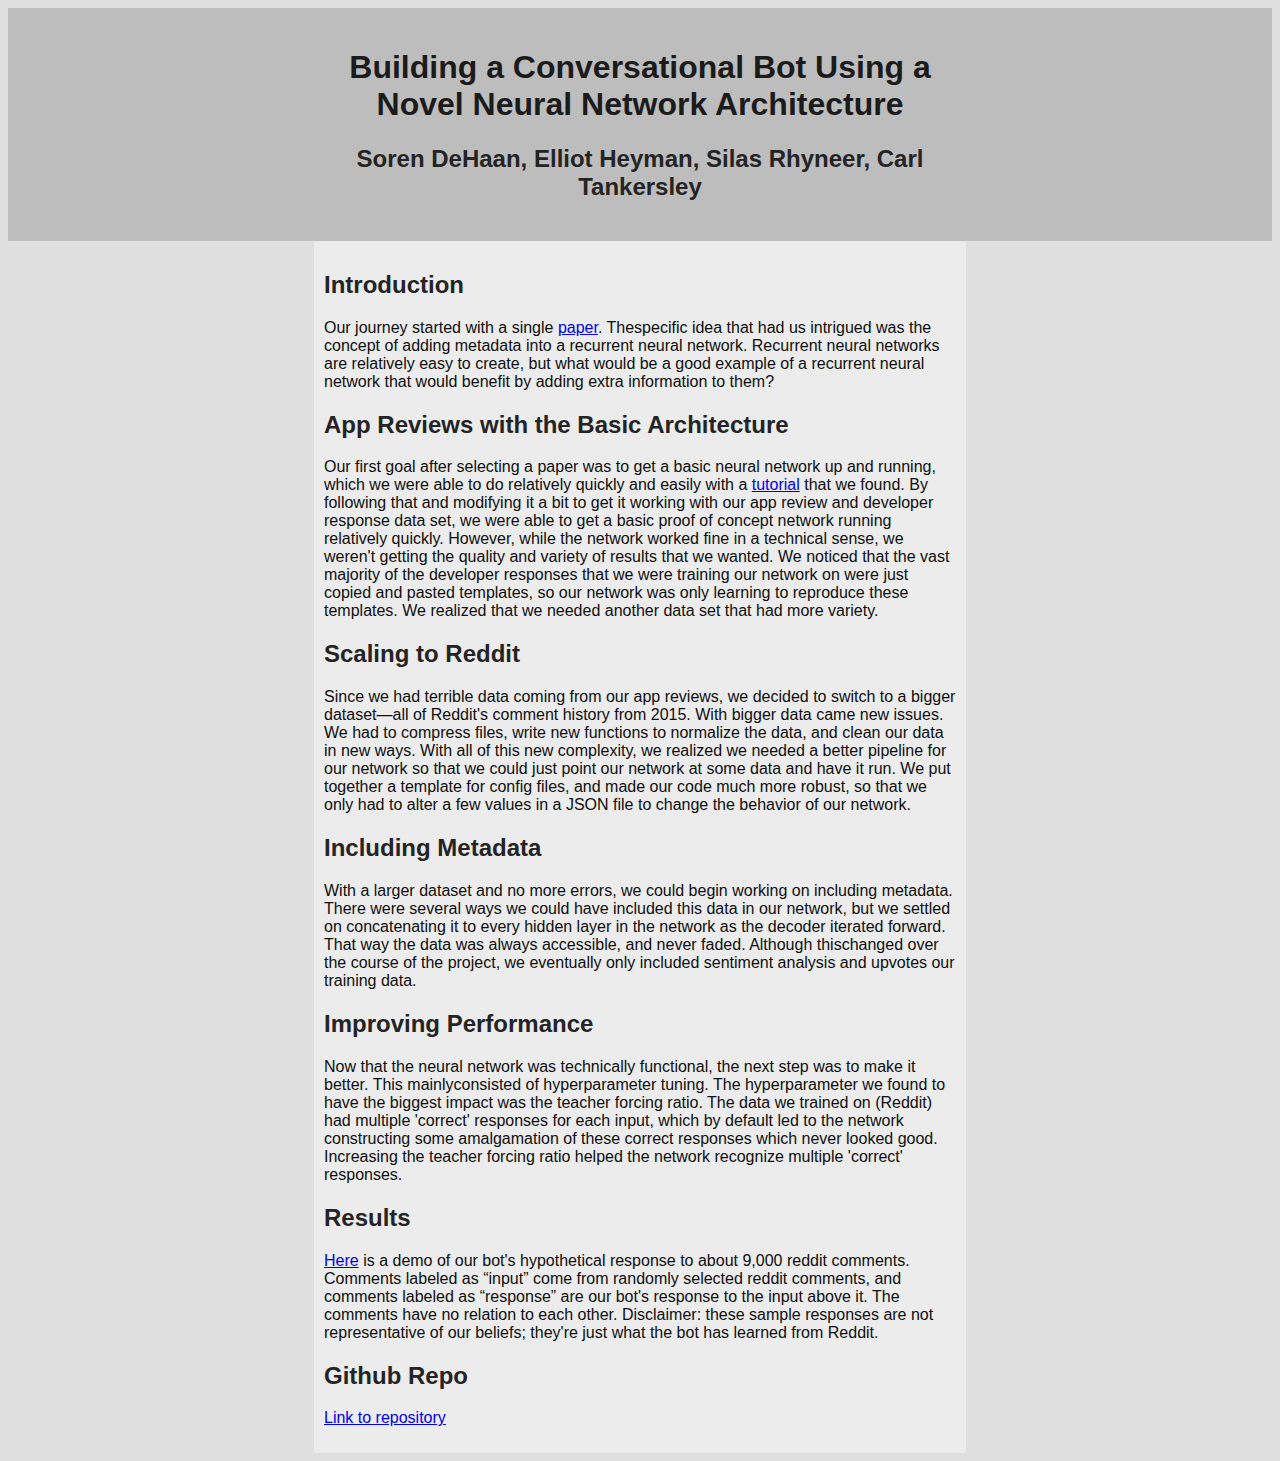
==== website/index.html @ 96d65b3c "updated website" ====
<!doctype html>

<html lang="en">

<head>
    <meta charset="utf-8">
    <meta name="viewport" content="width=device-width, initial-scale=1">

    <title>Building a Conversatoinal Bot Using a Novel Neural Network Architecture</title>

    <link rel="icon" href="/favicon.ico">
    <link rel="icon" href="/favicon.svg" type="image/svg+xml">

    <link rel="stylesheet" href="styles.css?v=1.0">

</head>

<body>
    <div class="header">
        <div class="headerText">
            <h1>
                Building a Conversational Bot Using a Novel Neural Network Architecture
            </h1>
            <h2>
                Soren DeHaan, Elliot Heyman, Silas Rhyneer, Carl Tankersley
            </h2>
        </div>
    </div>
    <div class="body">
        <h2>
            Introduction
        </h2>
        <p>
            Our journey started with a single <a href="https://xin-xia.github.io/publication/ase193.pdf">paper</a>. Thespecific idea that had us intrigued was the concept of adding metadata into a recurrent neural network. Recurrent neural networks are relatively easy to create, but what would be a good example of a recurrent neural network that would benefit by adding extra information to them?
        </p>
        <h2>
            App Reviews with the Basic Architecture
        </h2>
        <p>
            Our first goal after selecting a paper was to get a basic neural network up and running, which we were able to do relatively quickly and easily with a <a href="https://pytorch.org/tutorials/beginner/chatbot_tutorial.html">tutorial</a> that we found. By following that and modifying it a bit to get it working with our app review and developer response data set, we were able to get a basic proof of concept network running relatively quickly. However, while the network worked fine in a technical sense, we weren't getting the quality and variety of results that we wanted. We noticed that the vast majority of the developer responses that we were training our network on were just copied and pasted templates, so our network was only learning to reproduce these templates. We realized that we needed another data set that had more variety.
        </p>
        <h2>
            Scaling to Reddit
        </h2>
        <p>
            Since we had terrible data coming from our app reviews, we decided to switch to a bigger dataset—all of Reddit's comment history from 2015. With bigger data came new issues. We had to compress files, write new functions to normalize the data, and clean our data in new ways. With all of this new complexity, we realized we needed a better pipeline for our network so that we could just point our network at some data and have it run. We put together a template for config files, and made our code much more robust, so that we only had to alter a few values in a JSON file to change the behavior of our network.
        </p>
        <h2>
            Including Metadata
        </h2>
        <p>
            With a larger dataset and no more errors, we could begin working on including metadata. There were several ways we could have included this data in our network, but we settled on concatenating it to every hidden layer in the network as the decoder iterated forward. That way the data was always accessible, and never faded. Although thischanged over the course of the project, we eventually only included sentiment analysis and upvotes our training data.
        </p>
        <h2>
            Improving Performance
        </h2>
        <p>
            Now that the neural network was technically functional, the next step was to make it better. This mainlyconsisted of hyperparameter tuning. The hyperparameter we found to have the biggest impact was the teacher forcing ratio. The data we trained on (Reddit) had multiple 'correct' responses for each input, which by default led to the network constructing some amalgamation of these correct responses which never looked good. Increasing the teacher forcing ratio helped the network recognize multiple 'correct' responses.
        </p>
        <h2>
            Results
        </h2>
        <p>
            <a href="responsesWithInput.txt">Here</a> is a demo of our bot's hypothetical response to about 9,000 reddit comments. Comments labeled as “input” come from randomly selected reddit comments, and comments labeled as “response” are our bot's response to the input above it. The comments have no relation to each other. Disclaimer: these sample responses are not representative of our beliefs; they're just what the bot has learned from Reddit.
        </p>
        <h2>
            Github Repo
        </h2>
        <p>
            <a href="https://github.com/CaptainCrouton89/fuzzers-comps">Link to repository</a>
        </p>
    </div>
</body>


</html>
---- website/styles.css ----
body {
  background-color: rgb(223, 223, 223);
}
h1 {
  color: rgb(27, 27, 27);
}
h2 {
  color: rgb(36, 36, 36);
}
p {
  color: rgb(15, 15, 15);
}

.header {
    background: rgb(189, 189, 189);
    font-family: Helvetica, Arial, sans-serif;
    font-size: 1em;
    padding: 20px;
    text-align: center;
}

.headerText {
    margin: auto;
    width: 50%;
}

.body {
  margin: auto;
  width: 50%;
  padding: 10px;
  font-family: Helvetica, Arial, sans-serif;
  background: rgb(236, 236, 236); 
}
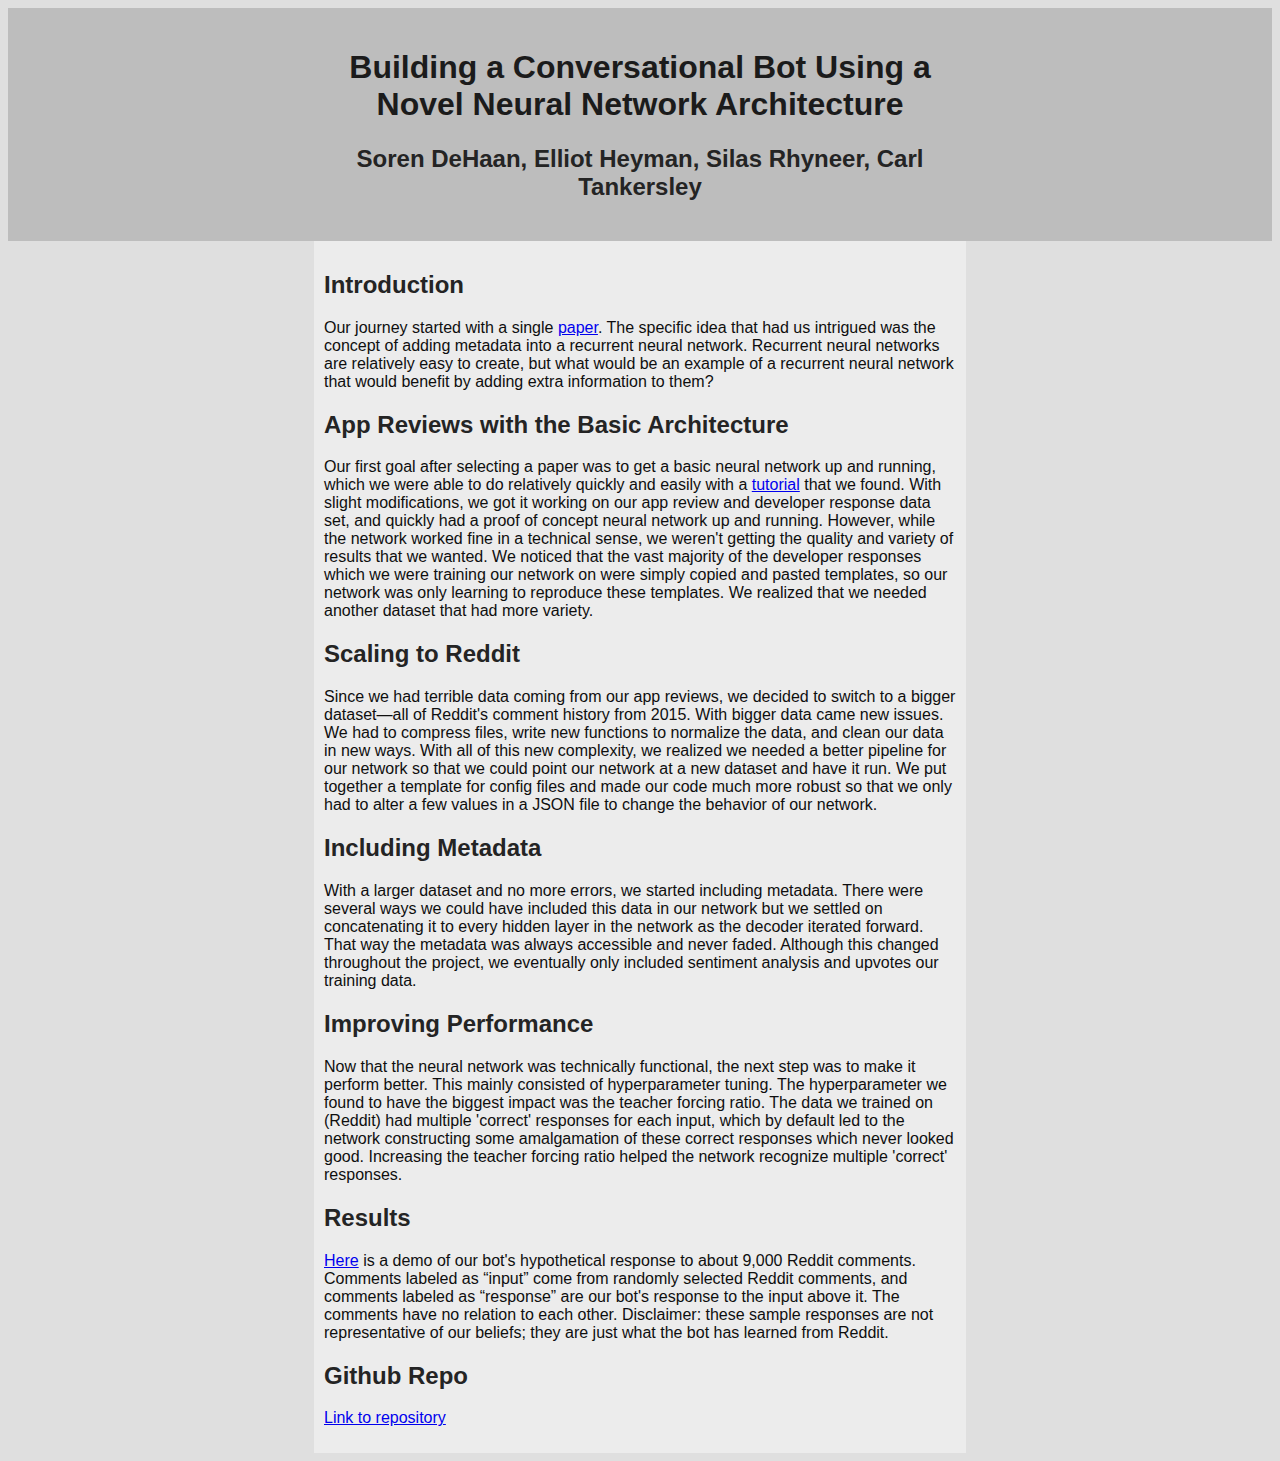
==== commit 44d748b5: "edited website" ====
--- a/website/index.html
+++ b/website/index.html
@@ -31,37 +31,36 @@
             Introduction
         </h2>
         <p>
-            Our journey started with a single <a href="https://xin-xia.github.io/publication/ase193.pdf">paper</a>. Thespecific idea that had us intrigued was the concept of adding metadata into a recurrent neural network. Recurrent neural networks are relatively easy to create, but what would be a good example of a recurrent neural network that would benefit by adding extra information to them?
+            Our journey started with a single <a href="https://xin-xia.github.io/publication/ase193.pdf">paper</a>. The specific idea that had us intrigued was the concept of adding metadata into a recurrent neural network. Recurrent neural networks are relatively easy to create, but what would be an example of a recurrent neural network that would benefit by adding extra information to them?
         </p>
         <h2>
             App Reviews with the Basic Architecture
         </h2>
         <p>
-            Our first goal after selecting a paper was to get a basic neural network up and running, which we were able to do relatively quickly and easily with a <a href="https://pytorch.org/tutorials/beginner/chatbot_tutorial.html">tutorial</a> that we found. By following that and modifying it a bit to get it working with our app review and developer response data set, we were able to get a basic proof of concept network running relatively quickly. However, while the network worked fine in a technical sense, we weren't getting the quality and variety of results that we wanted. We noticed that the vast majority of the developer responses that we were training our network on were just copied and pasted templates, so our network was only learning to reproduce these templates. We realized that we needed another data set that had more variety.
+            Our first goal after selecting a paper was to get a basic neural network up and running, which we were able to do relatively quickly and easily with a <a href="https://pytorch.org/tutorials/beginner/chatbot_tutorial.html">tutorial</a> that we found. With slight modifications, we got it working on our app review and developer response data set, and quickly had a proof of concept neural network up and running. However, while the network worked fine in a technical sense, we weren't getting the quality and variety of results that we wanted. We noticed that the vast majority of the developer responses which we were training our network on were simply copied and pasted templates, so our network was only learning to reproduce these templates. We realized that we needed another dataset that had more variety.
         </p>
         <h2>
             Scaling to Reddit
         </h2>
         <p>
-            Since we had terrible data coming from our app reviews, we decided to switch to a bigger dataset—all of Reddit's comment history from 2015. With bigger data came new issues. We had to compress files, write new functions to normalize the data, and clean our data in new ways. With all of this new complexity, we realized we needed a better pipeline for our network so that we could just point our network at some data and have it run. We put together a template for config files, and made our code much more robust, so that we only had to alter a few values in a JSON file to change the behavior of our network.
-        </p>
+            Since we had terrible data coming from our app reviews, we decided to switch to a bigger dataset—all of Reddit's comment history from 2015. With bigger data came new issues. We had to compress files, write new functions to normalize the data, and clean our data in new ways. With all of this new complexity, we realized we needed a better pipeline for our network so that we could point our network at a new dataset and have it run. We put together a template for config files and made our code much more robust so that we only had to alter a few values in a JSON file to change the behavior of our network.        </p>
         <h2>
             Including Metadata
         </h2>
         <p>
-            With a larger dataset and no more errors, we could begin working on including metadata. There were several ways we could have included this data in our network, but we settled on concatenating it to every hidden layer in the network as the decoder iterated forward. That way the data was always accessible, and never faded. Although thischanged over the course of the project, we eventually only included sentiment analysis and upvotes our training data.
+            With a larger dataset and no more errors, we started including metadata. There were several ways we could have included this data in our network but we settled on concatenating it to every hidden layer in the network as the decoder iterated forward. That way the metadata was always accessible and never faded. Although this changed throughout the project, we eventually only included sentiment analysis and upvotes our training data.
         </p>
         <h2>
             Improving Performance
         </h2>
         <p>
-            Now that the neural network was technically functional, the next step was to make it better. This mainlyconsisted of hyperparameter tuning. The hyperparameter we found to have the biggest impact was the teacher forcing ratio. The data we trained on (Reddit) had multiple 'correct' responses for each input, which by default led to the network constructing some amalgamation of these correct responses which never looked good. Increasing the teacher forcing ratio helped the network recognize multiple 'correct' responses.
+            Now that the neural network was technically functional, the next step was to make it perform better. This mainly consisted of hyperparameter tuning. The hyperparameter we found to have the biggest impact was the teacher forcing ratio. The data we trained on (Reddit) had multiple 'correct' responses for each input, which by default led to the network constructing some amalgamation of these correct responses which never looked good. Increasing the teacher forcing ratio helped the network recognize multiple 'correct' responses.
         </p>
         <h2>
             Results
         </h2>
         <p>
-            <a href="responsesWithInput.txt">Here</a> is a demo of our bot's hypothetical response to about 9,000 reddit comments. Comments labeled as “input” come from randomly selected reddit comments, and comments labeled as “response” are our bot's response to the input above it. The comments have no relation to each other. Disclaimer: these sample responses are not representative of our beliefs; they're just what the bot has learned from Reddit.
+            <a href="responsesWithInput.txt">Here</a> is a demo of our bot's hypothetical response to about 9,000 Reddit comments. Comments labeled as “input” come from randomly selected Reddit comments, and comments labeled as “response” are our bot's response to the input above it. The comments have no relation to each other. Disclaimer: these sample responses are not representative of our beliefs; they are just what the bot has learned from Reddit.
         </p>
         <h2>
             Github Repo
